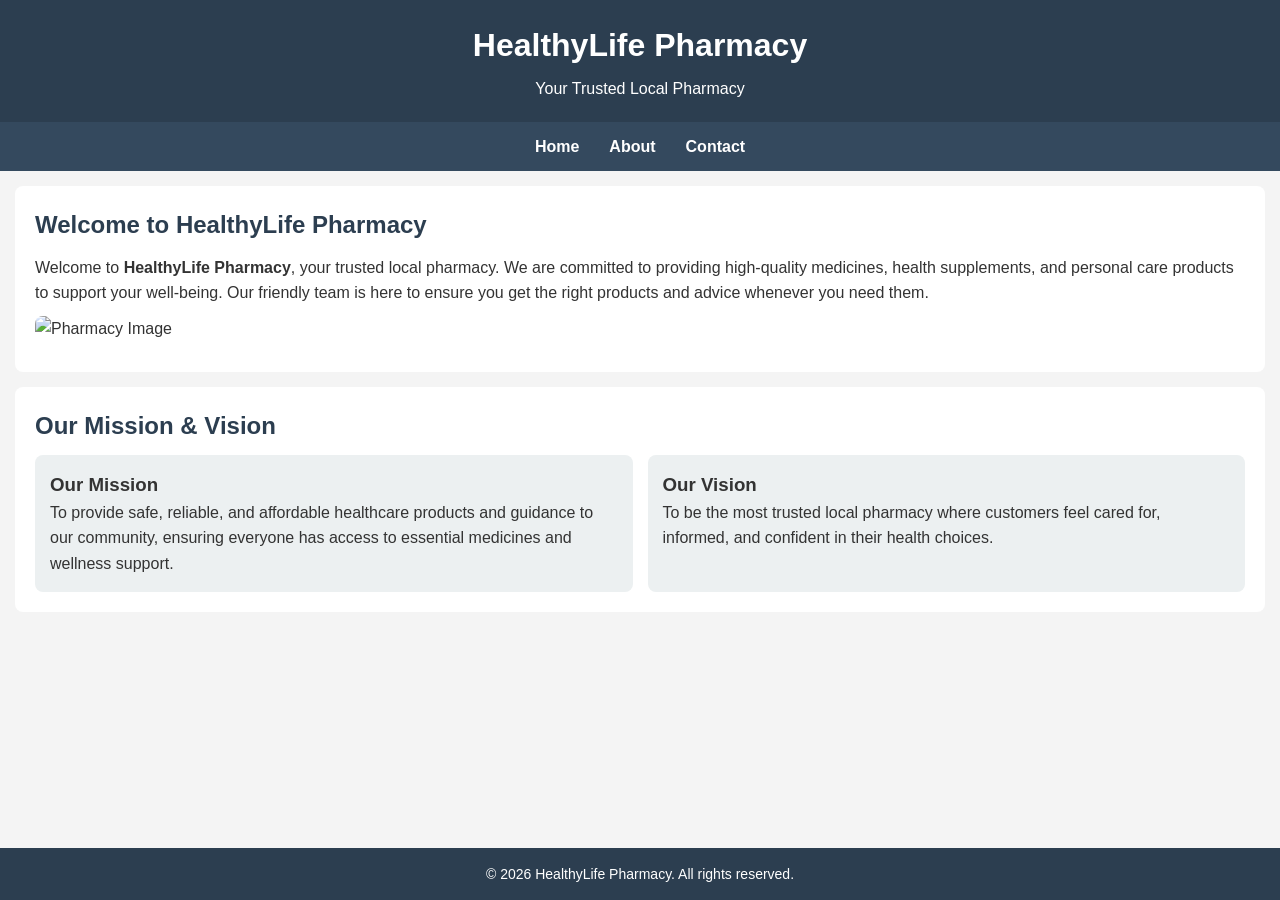
==== index.html @ 2d305cee "Footer at the bottom" ====
<!DOCTYPE html>
<html lang="en">
<head>
<meta charset="UTF-8">
<meta name="viewport" content="width=device-width, initial-scale=1.0">
<title>HealthyLife Pharmacy | Home</title>
<style>
* { box-sizing:border-box; margin:0; padding:0; font-family: Arial, sans-serif; }
body { background:#f4f4f4; color:#333; line-height:1.6; }
header { background:#2c3e50; color:white; padding:20px; text-align:center; }
header h1 { font-size:2em; margin-bottom:5px; }
nav { background:#34495e; text-align:center; display:flex; justify-content:center; }
nav a { color:white; display:inline-block; padding:12px 15px; text-decoration:none; font-weight:bold; }
nav a:hover { background:#1abc9c; border-radius:5px; }
section { background:white; margin:15px; padding:20px; border-radius:8px; }
section img { max-width:100%; border-radius:8px; margin:10px 0; }
h2 { margin-bottom:10px; color:#2c3e50; }
footer { background:#2c3e50; color:white; text-align:center; padding:15px; font-size:14px; margin-top:20px; position:absolute ; bottom:0px; width:100%; }
.grid { display:flex; flex-wrap:wrap; gap:15px; }
.grid div { flex:1; min-width:250px; background:#ecf0f1; padding:15px; border-radius:8px; }
@media(max-width:600px){ nav a { display:block; margin:5px 0; } .grid { flex-direction:column; } }
</style>
</head>
<body>

<header>
<h1>HealthyLife Pharmacy</h1>
<p>Your Trusted Local Pharmacy</p>
</header>

<nav>
<a href="index.html">Home</a>
<a href="about.html">About</a>
<a href="contact.html">Contact</a>
</nav>

<section>
<h2>Welcome to HealthyLife Pharmacy</h2>
<p>Welcome to <strong>HealthyLife Pharmacy</strong>, your trusted local pharmacy. We are committed to providing high-quality medicines, health supplements, and personal care products to support your well-being. Our friendly team is here to ensure you get the right products and advice whenever you need them.</p>
<img src="https://source.unsplash.com/600x300/?pharmacy,medicine" alt="Pharmacy Image">
</section>

<section>
<h2>Our Mission & Vision</h2>
<div class="grid">
<div>
<h3>Our Mission</h3>
<p>To provide safe, reliable, and affordable healthcare products and guidance to our community, ensuring everyone has access to essential medicines and wellness support.</p>
</div>
<div>
<h3>Our Vision</h3>
<p>To be the most trusted local pharmacy where customers feel cared for, informed, and confident in their health choices.</p>
</div>
</div>
</section>

<footer>
&copy; 2026 HealthyLife Pharmacy. All rights reserved.
</footer>

</body>
</html>
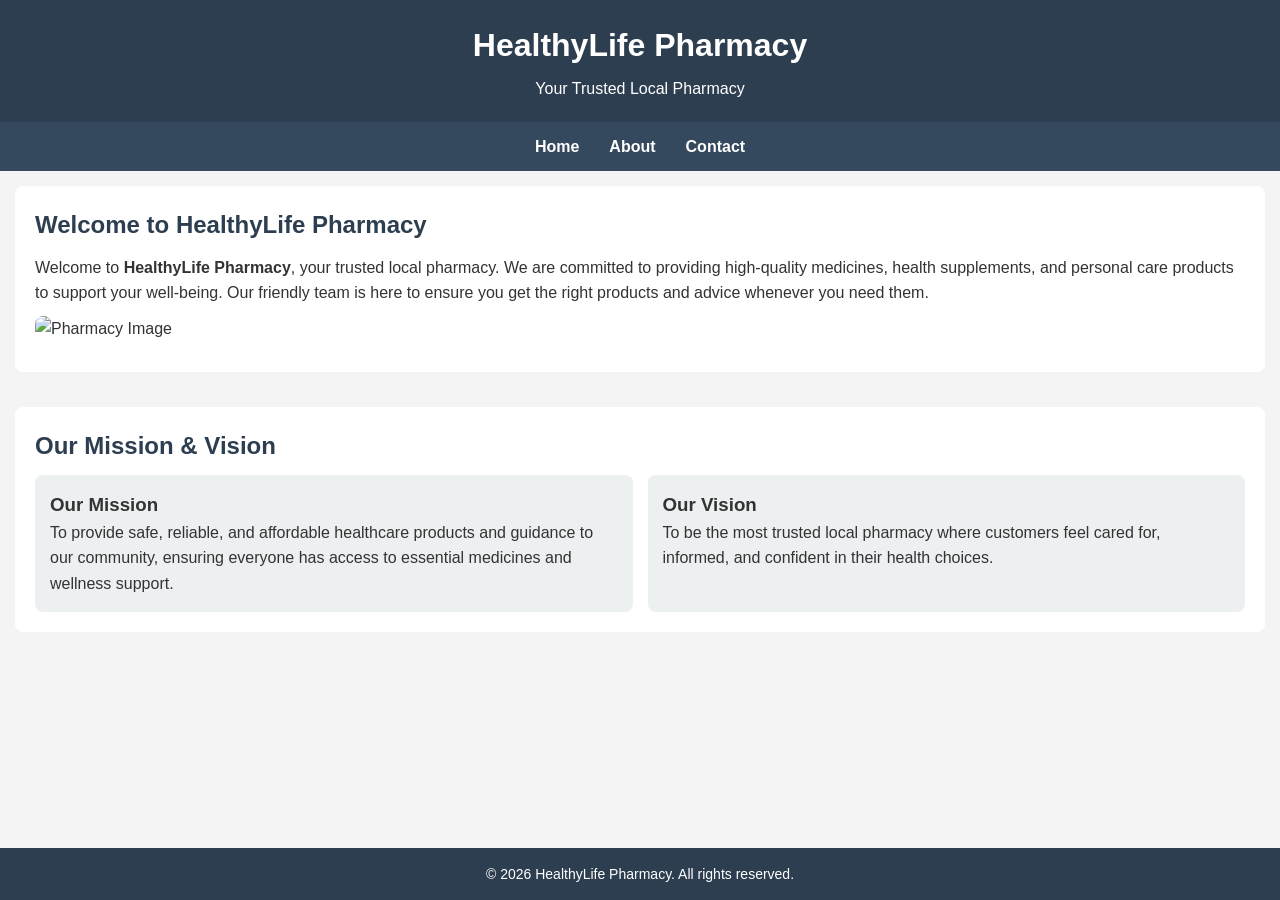
==== commit 2fa282d2: "give margin to section" ====
--- a/index.html
+++ b/index.html
@@ -12,10 +12,10 @@
 nav { background:#34495e; text-align:center; display:flex; justify-content:center; }
 nav a { color:white; display:inline-block; padding:12px 15px; text-decoration:none; font-weight:bold; }
 nav a:hover { background:#1abc9c; border-radius:5px; }
-section { background:white; margin:15px; padding:20px; border-radius:8px; }
-section img { max-width:100%; border-radius:8px; margin:10px 0; }
+section { background:white; margin:15px; padding:20px; border-radius:8px;  margin-bottom: 35px;}
+section img { max-width:100%; border-radius:8px; margin:10px 0;}
 h2 { margin-bottom:10px; color:#2c3e50; }
-footer { background:#2c3e50; color:white; text-align:center; padding:15px; font-size:14px; margin-top:20px; position:absolute ; bottom:0px; width:100%; }
+footer { background:#2c3e50; color:white; text-align:center; padding:15px; font-size:14px; margin-top:20px; position:fixed ; bottom:0px; width:100%; }
 .grid { display:flex; flex-wrap:wrap; gap:15px; }
 .grid div { flex:1; min-width:250px; background:#ecf0f1; padding:15px; border-radius:8px; }
 @media(max-width:600px){ nav a { display:block; margin:5px 0; } .grid { flex-direction:column; } }
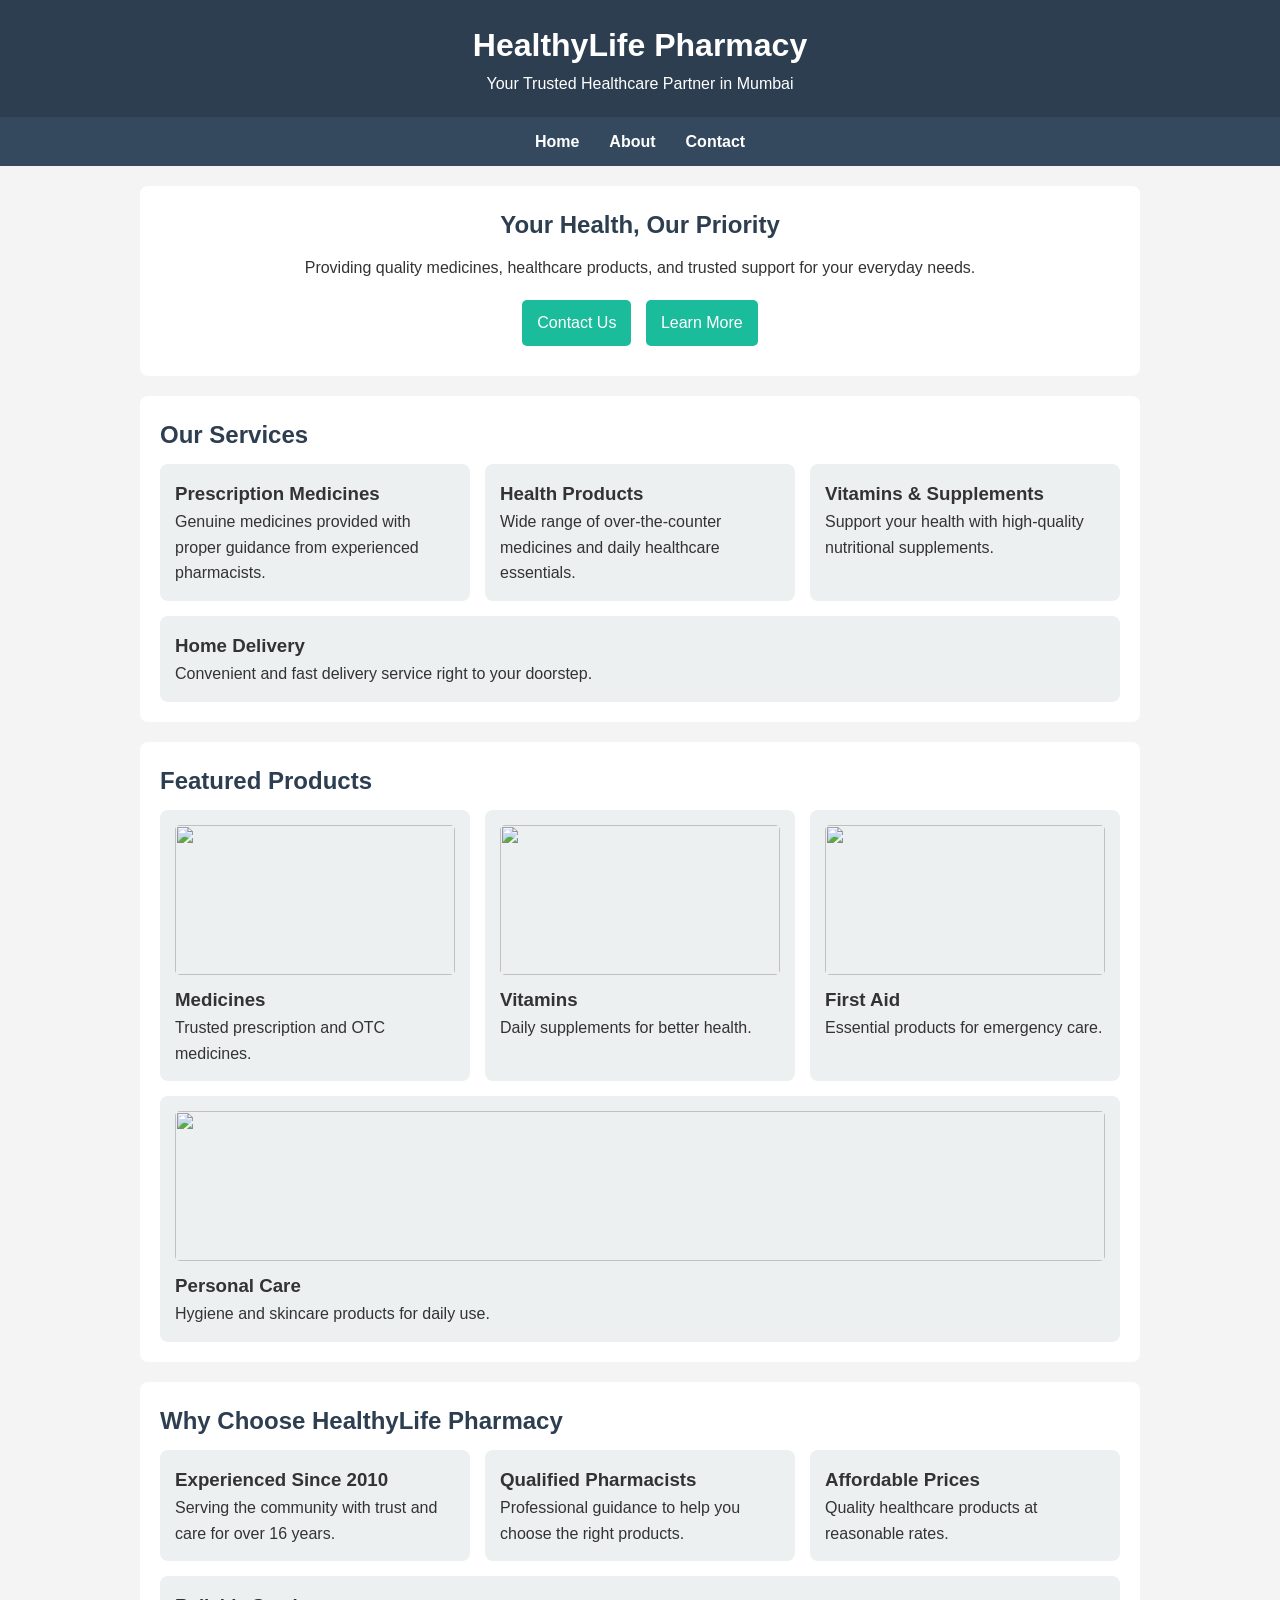
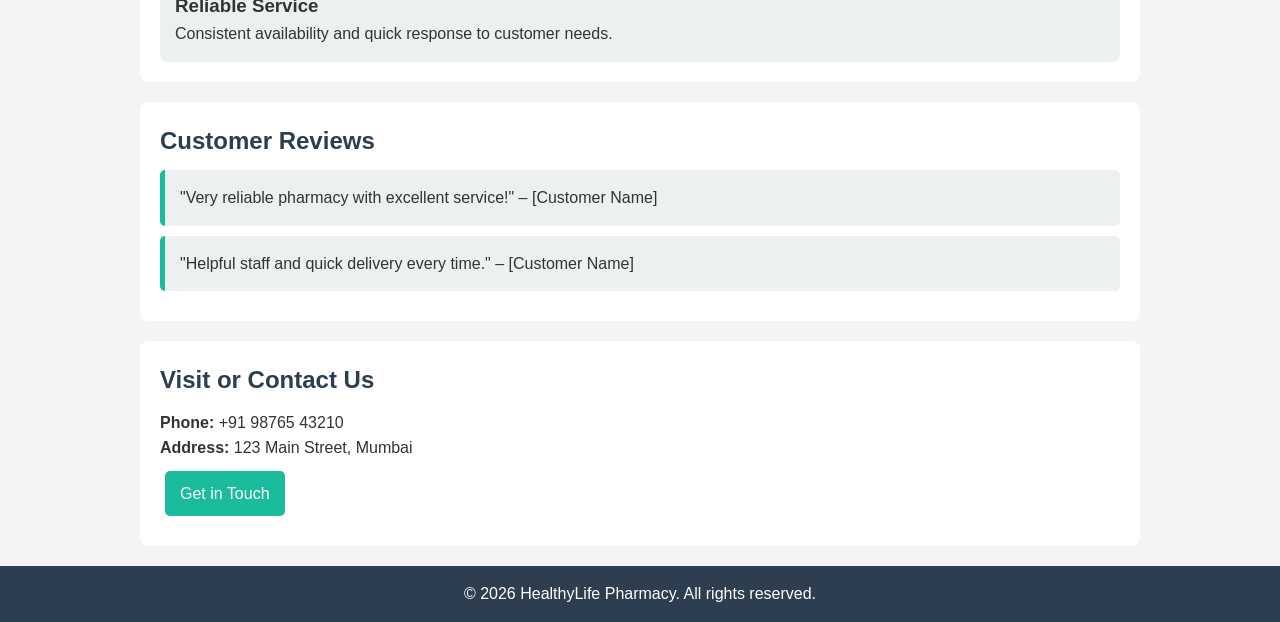
==== commit 8e2d46a6: "New index.html file" ====
--- a/index.html
+++ b/index.html
@@ -3,60 +3,283 @@
 <head>
 <meta charset="UTF-8">
 <meta name="viewport" content="width=device-width, initial-scale=1.0">
+<meta name="google-site-verification" content="FiXq1cYVKQq4aRCxpl2w1KjTUnEbePxssxRvT_PQtb8" />
 <title>HealthyLife Pharmacy | Home</title>
+
 <style>
-* { box-sizing:border-box; margin:0; padding:0; font-family: Arial, sans-serif; }
-body { background:#f4f4f4; color:#333; line-height:1.6; }
-header { background:#2c3e50; color:white; padding:20px; text-align:center; }
-header h1 { font-size:2em; margin-bottom:5px; }
-nav { background:#34495e; text-align:center; display:flex; justify-content:center; }
-nav a { color:white; display:inline-block; padding:12px 15px; text-decoration:none; font-weight:bold; }
-nav a:hover { background:#1abc9c; border-radius:5px; }
-section { background:white; margin:15px; padding:20px; border-radius:8px;  margin-bottom: 35px;}
-section img { max-width:100%; border-radius:8px; margin:10px 0;}
-h2 { margin-bottom:10px; color:#2c3e50; }
-footer { background:#2c3e50; color:white; text-align:center; padding:15px; font-size:14px; margin-top:20px; position:fixed ; bottom:0px; width:100%; }
-.grid { display:flex; flex-wrap:wrap; gap:15px; }
-.grid div { flex:1; min-width:250px; background:#ecf0f1; padding:15px; border-radius:8px; }
-@media(max-width:600px){ nav a { display:block; margin:5px 0; } .grid { flex-direction:column; } }
+
+/* ===== Base ===== */
+* {
+  box-sizing: border-box;
+  margin: 0;
+  padding: 0;
+  font-family: Arial, sans-serif;
+}
+
+body {
+  background: #f4f4f4;
+  color: #333;
+  line-height: 1.6;
+}
+
+/* ===== Layout ===== */
+.container {
+  max-width: 1000px;
+  margin: auto;
+  padding: 0 15px;
+}
+
+.section {
+  background: white;
+  margin: 20px auto;
+  padding: 20px;
+  border-radius: 8px;
+}
+
+/* ===== Header ===== */
+header {
+  background: #2c3e50;
+  color: white;
+  text-align: center;
+  padding: 20px;
+}
+
+/* ===== Nav ===== */
+nav {
+  background: #34495e;
+  display: flex;
+  justify-content: center;
+  flex-wrap: wrap;
+}
+
+nav a {
+  color: white;
+  padding: 12px 15px;
+  text-decoration: none;
+  font-weight: bold;
+}
+
+nav a:hover {
+  background: #1abc9c;
+  border-radius: 5px;
+}
+
+/* ===== Typography ===== */
+h2 {
+  color: #2c3e50;
+  margin-bottom: 10px;
+}
+
+/* ===== Hero ===== */
+.hero {
+  text-align: center;
+}
+
+.hero p {
+  margin: 10px 0;
+}
+
+/* ===== Buttons ===== */
+.btn {
+  display: inline-block;
+  margin: 10px 5px;
+  padding: 10px 15px;
+  background: #1abc9c;
+  color: white;
+  text-decoration: none;
+  border-radius: 5px;
+  transition: 0.3s;
+}
+
+.btn:hover {
+  background: #16a085;
+}
+
+/* ===== Grid ===== */
+.grid {
+  display: flex;
+  flex-wrap: wrap;
+  gap: 15px;
+}
+
+/* ===== Cards ===== */
+.card {
+  background: #ecf0f1;
+  padding: 15px;
+  border-radius: 8px;
+  flex: 1 1 250px;
+  transition: 0.3s;
+}
+
+.card:hover {
+  transform: translateY(-5px);
+}
+
+/* ===== Products ===== */
+.product img {
+  width: 100%;
+  height: 150px;
+  object-fit: cover;
+  border-radius: 5px;
+  margin-bottom: 10px;
+}
+
+/* ===== Testimonials ===== */
+blockquote {
+  background: #ecf0f1;
+  padding: 15px;
+  margin: 10px 0;
+  border-left: 5px solid #1abc9c;
+  border-radius: 5px;
+}
+
+/* ===== Footer ===== */
+footer {
+  background: #2c3e50;
+  color: white;
+  text-align: center;
+  padding: 15px;
+  margin-top: 20px;
+}
+
+/* ===== Responsive ===== */
+@media (max-width: 600px) {
+  nav a {
+    display: block;
+    margin: 5px 0;
+  }
+}
+
 </style>
 </head>
+
 <body>
 
 <header>
-<h1>HealthyLife Pharmacy</h1>
-<p>Your Trusted Local Pharmacy</p>
+  <h1>HealthyLife Pharmacy</h1>
+  <p>Your Trusted Healthcare Partner in Mumbai</p>
 </header>
 
 <nav>
-<a href="index.html">Home</a>
-<a href="about.html">About</a>
-<a href="contact.html">Contact</a>
+  <a href="index.html">Home</a>
+  <a href="about.html">About</a>
+  <a href="contact.html">Contact</a>
 </nav>
 
-<section>
-<h2>Welcome to HealthyLife Pharmacy</h2>
-<p>Welcome to <strong>HealthyLife Pharmacy</strong>, your trusted local pharmacy. We are committed to providing high-quality medicines, health supplements, and personal care products to support your well-being. Our friendly team is here to ensure you get the right products and advice whenever you need them.</p>
-<img src="https://source.unsplash.com/600x300/?pharmacy,medicine" alt="Pharmacy Image">
-</section>
-
-<section>
-<h2>Our Mission & Vision</h2>
-<div class="grid">
-<div>
-<h3>Our Mission</h3>
-<p>To provide safe, reliable, and affordable healthcare products and guidance to our community, ensuring everyone has access to essential medicines and wellness support.</p>
-</div>
-<div>
-<h3>Our Vision</h3>
-<p>To be the most trusted local pharmacy where customers feel cared for, informed, and confident in their health choices.</p>
-</div>
-</div>
+<!-- HERO -->
+<section class="section container hero">
+  <h2>Your Health, Our Priority</h2>
+  <p>Providing quality medicines, healthcare products, and trusted support for your everyday needs.</p>
+  <a href="contact.html" class="btn">Contact Us</a>
+  <a href="about.html" class="btn">Learn More</a>
+</section>
+
+<!-- SERVICES -->
+<section class="section container">
+  <h2>Our Services</h2>
+  <div class="grid">
+
+    <div class="card">
+      <h3>Prescription Medicines</h3>
+      <p>Genuine medicines provided with proper guidance from experienced pharmacists.</p>
+    </div>
+
+    <div class="card">
+      <h3>Health Products</h3>
+      <p>Wide range of over-the-counter medicines and daily healthcare essentials.</p>
+    </div>
+
+    <div class="card">
+      <h3>Vitamins & Supplements</h3>
+      <p>Support your health with high-quality nutritional supplements.</p>
+    </div>
+
+    <div class="card">
+      <h3>Home Delivery</h3>
+      <p>Convenient and fast delivery service right to your doorstep.</p>
+    </div>
+
+  </div>
+</section>
+
+<!-- PRODUCTS -->
+<section class="section container">
+  <h2>Featured Products</h2>
+  <div class="grid">
+
+    <div class="card product">
+      <img src="https://source.unsplash.com/300x200/?medicine" alt="">
+      <h3>Medicines</h3>
+      <p>Trusted prescription and OTC medicines.</p>
+    </div>
+
+    <div class="card product">
+      <img src="https://source.unsplash.com/300x200/?vitamins" alt="">
+      <h3>Vitamins</h3>
+      <p>Daily supplements for better health.</p>
+    </div>
+
+    <div class="card product">
+      <img src="https://source.unsplash.com/300x200/?first-aid" alt="">
+      <h3>First Aid</h3>
+      <p>Essential products for emergency care.</p>
+    </div>
+
+    <div class="card product">
+      <img src="https://source.unsplash.com/300x200/?skincare" alt="">
+      <h3>Personal Care</h3>
+      <p>Hygiene and skincare products for daily use.</p>
+    </div>
+
+  </div>
+</section>
+
+<!-- WHY CHOOSE US -->
+<section class="section container">
+  <h2>Why Choose HealthyLife Pharmacy</h2>
+  <div class="grid">
+
+    <div class="card">
+      <h3>Experienced Since 2010</h3>
+      <p>Serving the community with trust and care for over 16 years.</p>
+    </div>
+
+    <div class="card">
+      <h3>Qualified Pharmacists</h3>
+      <p>Professional guidance to help you choose the right products.</p>
+    </div>
+
+    <div class="card">
+      <h3>Affordable Prices</h3>
+      <p>Quality healthcare products at reasonable rates.</p>
+    </div>
+
+    <div class="card">
+      <h3>Reliable Service</h3>
+      <p>Consistent availability and quick response to customer needs.</p>
+    </div>
+
+  </div>
+</section>
+
+<!-- TESTIMONIALS -->
+<section class="section container">
+  <h2>Customer Reviews</h2>
+  <blockquote>"Very reliable pharmacy with excellent service!" – [Customer Name]</blockquote>
+  <blockquote>"Helpful staff and quick delivery every time." – [Customer Name]</blockquote>
+</section>
+
+<!-- CONTACT PREVIEW -->
+<section class="section container">
+  <h2>Visit or Contact Us</h2>
+  <p><strong>Phone:</strong> +91 98765 43210</p>
+  <p><strong>Address:</strong> 123 Main Street, Mumbai</p>
+  <a href="contact.html" class="btn">Get in Touch</a>
 </section>
 
 <footer>
-&copy; 2026 HealthyLife Pharmacy. All rights reserved.
+  &copy; 2026 HealthyLife Pharmacy. All rights reserved.
 </footer>
 
 </body>
-</html>
+</html>
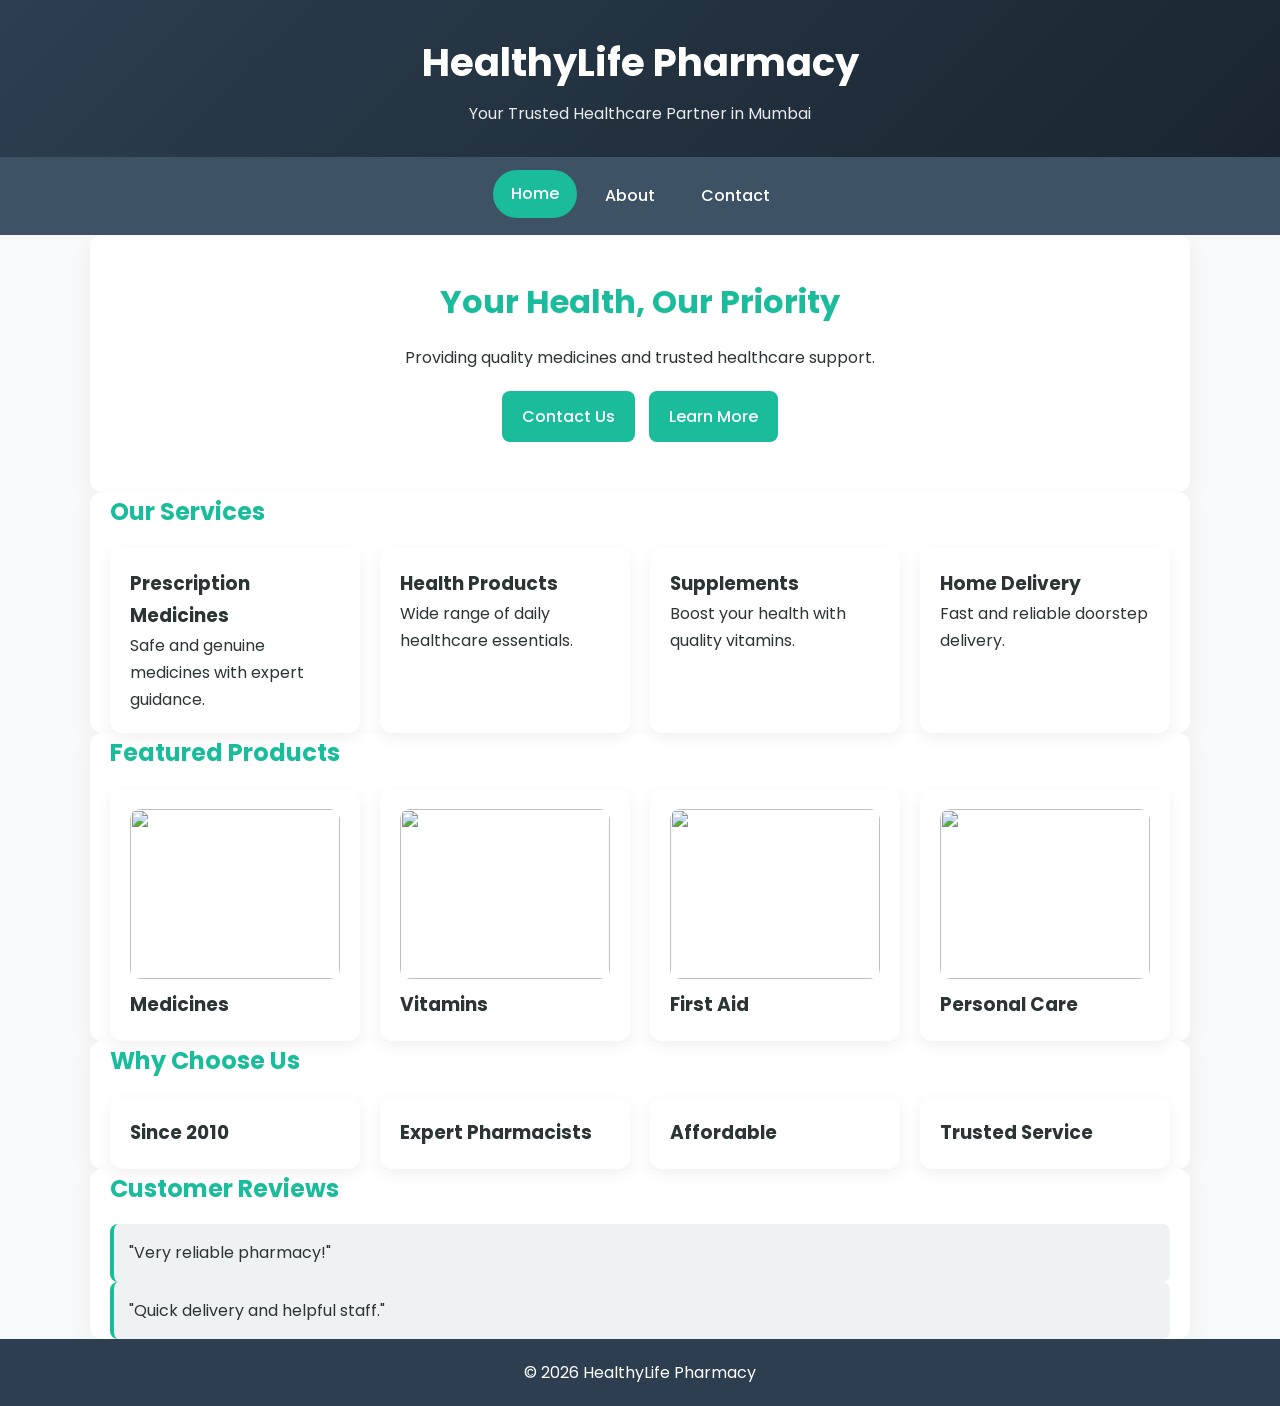
==== commit 1defba00: "Update index.html" ====
--- a/index.html
+++ b/index.html
@@ -3,154 +3,9 @@
 <head>
 <meta charset="UTF-8">
 <meta name="viewport" content="width=device-width, initial-scale=1.0">
-<meta name="google-site-verification" content="FiXq1cYVKQq4aRCxpl2w1KjTUnEbePxssxRvT_PQtb8" />
 <title>HealthyLife Pharmacy | Home</title>
 
-<style>
-
-/* ===== Base ===== */
-* {
-  box-sizing: border-box;
-  margin: 0;
-  padding: 0;
-  font-family: Arial, sans-serif;
-}
-
-body {
-  background: #f4f4f4;
-  color: #333;
-  line-height: 1.6;
-}
-
-/* ===== Layout ===== */
-.container {
-  max-width: 1000px;
-  margin: auto;
-  padding: 0 15px;
-}
-
-.section {
-  background: white;
-  margin: 20px auto;
-  padding: 20px;
-  border-radius: 8px;
-}
-
-/* ===== Header ===== */
-header {
-  background: #2c3e50;
-  color: white;
-  text-align: center;
-  padding: 20px;
-}
-
-/* ===== Nav ===== */
-nav {
-  background: #34495e;
-  display: flex;
-  justify-content: center;
-  flex-wrap: wrap;
-}
-
-nav a {
-  color: white;
-  padding: 12px 15px;
-  text-decoration: none;
-  font-weight: bold;
-}
-
-nav a:hover {
-  background: #1abc9c;
-  border-radius: 5px;
-}
-
-/* ===== Typography ===== */
-h2 {
-  color: #2c3e50;
-  margin-bottom: 10px;
-}
-
-/* ===== Hero ===== */
-.hero {
-  text-align: center;
-}
-
-.hero p {
-  margin: 10px 0;
-}
-
-/* ===== Buttons ===== */
-.btn {
-  display: inline-block;
-  margin: 10px 5px;
-  padding: 10px 15px;
-  background: #1abc9c;
-  color: white;
-  text-decoration: none;
-  border-radius: 5px;
-  transition: 0.3s;
-}
-
-.btn:hover {
-  background: #16a085;
-}
-
-/* ===== Grid ===== */
-.grid {
-  display: flex;
-  flex-wrap: wrap;
-  gap: 15px;
-}
-
-/* ===== Cards ===== */
-.card {
-  background: #ecf0f1;
-  padding: 15px;
-  border-radius: 8px;
-  flex: 1 1 250px;
-  transition: 0.3s;
-}
-
-.card:hover {
-  transform: translateY(-5px);
-}
-
-/* ===== Products ===== */
-.product img {
-  width: 100%;
-  height: 150px;
-  object-fit: cover;
-  border-radius: 5px;
-  margin-bottom: 10px;
-}
-
-/* ===== Testimonials ===== */
-blockquote {
-  background: #ecf0f1;
-  padding: 15px;
-  margin: 10px 0;
-  border-left: 5px solid #1abc9c;
-  border-radius: 5px;
-}
-
-/* ===== Footer ===== */
-footer {
-  background: #2c3e50;
-  color: white;
-  text-align: center;
-  padding: 15px;
-  margin-top: 20px;
-}
-
-/* ===== Responsive ===== */
-@media (max-width: 600px) {
-  nav a {
-    display: block;
-    margin: 5px 0;
-  }
-}
-
-</style>
+<link rel="stylesheet" href="style.css">
 </head>
 
 <body>
@@ -161,124 +16,80 @@
 </header>
 
 <nav>
-  <a href="index.html">Home</a>
+  <a href="index.html" aria-current="page">Home</a>
   <a href="about.html">About</a>
   <a href="contact.html">Contact</a>
 </nav>
 
-<!-- HERO -->
-<section class="section container hero">
+<section class="hero container">
   <h2>Your Health, Our Priority</h2>
-  <p>Providing quality medicines, healthcare products, and trusted support for your everyday needs.</p>
+  <p>Providing quality medicines and trusted healthcare support.</p>
   <a href="contact.html" class="btn">Contact Us</a>
   <a href="about.html" class="btn">Learn More</a>
 </section>
 
-<!-- SERVICES -->
-<section class="section container">
+<section class="container">
   <h2>Our Services</h2>
   <div class="grid">
-
     <div class="card">
       <h3>Prescription Medicines</h3>
-      <p>Genuine medicines provided with proper guidance from experienced pharmacists.</p>
+      <p>Safe and genuine medicines with expert guidance.</p>
     </div>
-
     <div class="card">
       <h3>Health Products</h3>
-      <p>Wide range of over-the-counter medicines and daily healthcare essentials.</p>
+      <p>Wide range of daily healthcare essentials.</p>
     </div>
-
     <div class="card">
-      <h3>Vitamins & Supplements</h3>
-      <p>Support your health with high-quality nutritional supplements.</p>
+      <h3>Supplements</h3>
+      <p>Boost your health with quality vitamins.</p>
     </div>
-
     <div class="card">
       <h3>Home Delivery</h3>
-      <p>Convenient and fast delivery service right to your doorstep.</p>
+      <p>Fast and reliable doorstep delivery.</p>
     </div>
-
   </div>
 </section>
 
-<!-- PRODUCTS -->
-<section class="section container">
+<section class="container">
   <h2>Featured Products</h2>
   <div class="grid">
-
     <div class="card product">
       <img src="https://source.unsplash.com/300x200/?medicine" alt="">
       <h3>Medicines</h3>
-      <p>Trusted prescription and OTC medicines.</p>
     </div>
-
     <div class="card product">
       <img src="https://source.unsplash.com/300x200/?vitamins" alt="">
       <h3>Vitamins</h3>
-      <p>Daily supplements for better health.</p>
     </div>
-
     <div class="card product">
       <img src="https://source.unsplash.com/300x200/?first-aid" alt="">
       <h3>First Aid</h3>
-      <p>Essential products for emergency care.</p>
     </div>
-
     <div class="card product">
       <img src="https://source.unsplash.com/300x200/?skincare" alt="">
       <h3>Personal Care</h3>
-      <p>Hygiene and skincare products for daily use.</p>
     </div>
-
   </div>
 </section>
 
-<!-- WHY CHOOSE US -->
-<section class="section container">
-  <h2>Why Choose HealthyLife Pharmacy</h2>
+<section class="container">
+  <h2>Why Choose Us</h2>
   <div class="grid">
-
-    <div class="card">
-      <h3>Experienced Since 2010</h3>
-      <p>Serving the community with trust and care for over 16 years.</p>
-    </div>
-
-    <div class="card">
-      <h3>Qualified Pharmacists</h3>
-      <p>Professional guidance to help you choose the right products.</p>
-    </div>
-
-    <div class="card">
-      <h3>Affordable Prices</h3>
-      <p>Quality healthcare products at reasonable rates.</p>
-    </div>
-
-    <div class="card">
-      <h3>Reliable Service</h3>
-      <p>Consistent availability and quick response to customer needs.</p>
-    </div>
-
+    <div class="card"><h3>Since 2010</h3></div>
+    <div class="card"><h3>Expert Pharmacists</h3></div>
+    <div class="card"><h3>Affordable</h3></div>
+    <div class="card"><h3>Trusted Service</h3></div>
   </div>
 </section>
 
-<!-- TESTIMONIALS -->
-<section class="section container">
+<section class="container">
   <h2>Customer Reviews</h2>
-  <blockquote>"Very reliable pharmacy with excellent service!" – [Customer Name]</blockquote>
-  <blockquote>"Helpful staff and quick delivery every time." – [Customer Name]</blockquote>
-</section>
-
-<!-- CONTACT PREVIEW -->
-<section class="section container">
-  <h2>Visit or Contact Us</h2>
-  <p><strong>Phone:</strong> +91 98765 43210</p>
-  <p><strong>Address:</strong> 123 Main Street, Mumbai</p>
-  <a href="contact.html" class="btn">Get in Touch</a>
+  <blockquote>"Very reliable pharmacy!"</blockquote>
+  <blockquote>"Quick delivery and helpful staff."</blockquote>
 </section>
 
 <footer>
-  &copy; 2026 HealthyLife Pharmacy. All rights reserved.
+  &copy; 2026 HealthyLife Pharmacy
 </footer>
 
 </body>
--- a/style.css
+++ b/style.css
@@ -0,0 +1,269 @@
+/* ===== GOOGLE FONT ===== */
+@import url('https://fonts.googleapis.com/css2?family=Poppins:wght@300;400;500;600&display=swap');
+
+/* ===== RESET ===== */
+* {
+  margin: 0;
+  padding: 0;
+  box-sizing: border-box;
+}
+
+/* ===== ROOT DESIGN SYSTEM ===== */
+:root {
+  --primary: #2c3e50;
+  --secondary: #34495e;
+  --accent: #1abc9c;
+  --accent-dark: #16a085;
+  --bg: #f7f9fb;
+  --text: #2d3436;
+  --card-bg: #ffffff;
+  --radius: 12px;
+}
+
+/* ===== BODY ===== */
+body {
+  font-family: 'Poppins', sans-serif;
+  background: var(--bg);
+  color: var(--text);
+  line-height: 1.7;
+}
+
+/* ===== CONTAINER ===== */
+.container {
+  max-width: 1100px;
+  margin: auto;
+  padding: 0 20px;
+}
+
+/* ===== HEADER ===== */
+header {
+  background: linear-gradient(135deg, var(--primary), #1a252f);
+  color: white;
+  text-align: center;
+  padding: 30px 15px;
+}
+
+header h1 {
+  font-size: 2.4rem;
+}
+
+header p {
+  opacity: 0.9;
+  margin-top: 5px;
+}
+
+/* ===== NAVBAR (STICKY) ===== */
+nav {
+  position: sticky;
+  top: 0;
+  z-index: 1000;
+  background: rgba(52, 73, 94, 0.95);
+  backdrop-filter: blur(8px);
+  display: flex;
+  justify-content: center;
+  flex-wrap: wrap;
+  padding: 10px;
+}
+
+nav a {
+  color: white;
+  text-decoration: none;
+  padding: 10px 18px;
+  margin: 5px;
+  border-radius: 30px;
+  font-weight: 500;
+  transition: 0.3s;
+}
+
+nav a:hover,
+nav a[aria-current="page"] {
+  background: var(--accent);
+  transform: translateY(-2px);
+}
+
+/* ===== HERO ===== */
+.hero {
+  text-align: center;
+  padding: 40px 20px;
+}
+
+.hero h2 {
+  font-size: 2rem;
+}
+
+.hero p {
+  margin: 10px 0;
+}
+
+/* ===== BUTTON ===== */
+.btn {
+  display: inline-block;
+  margin: 10px 5px;
+  padding: 12px 20px;
+  background: var(--accent);
+  color: white;
+  border-radius: 8px;
+  text-decoration: none;
+  font-weight: 500;
+  transition: 0.3s;
+}
+
+.btn:hover {
+  background: var(--accent-dark);
+  transform: translateY(-3px);
+}
+
+/* ===== SECTION ===== */
+section {
+  background: var(--card-bg);
+  margin: 25px auto;
+  padding: 30px;
+  border-radius: var(--radius);
+  max-width: 1100px;
+  box-shadow: 0 8px 25px rgba(0,0,0,0.05);
+  animation: fadeUp 0.6s ease;
+}
+
+/* ===== HEADINGS ===== */
+h2 {
+  color: var(--accent);
+  margin-bottom: 15px;
+}
+
+/* ===== GRID ===== */
+.grid {
+  display: grid;
+  grid-template-columns: repeat(auto-fit, minmax(250px, 1fr));
+  gap: 20px;
+}
+
+/* ===== CARD ===== */
+.card {
+  background: white;
+  padding: 20px;
+  border-radius: var(--radius);
+  box-shadow: 0 5px 15px rgba(0,0,0,0.06);
+  transition: 0.3s;
+}
+
+.card:hover {
+  transform: translateY(-8px);
+}
+
+/* ===== PRODUCT ===== */
+.product img {
+  width: 100%;
+  height: 170px;
+  object-fit: cover;
+  border-radius: 10px;
+  margin-bottom: 10px;
+}
+
+/* ===== TEAM ===== */
+.team-container {
+  display: grid;
+  grid-template-columns: repeat(auto-fit, minmax(200px, 1fr));
+  gap: 20px;
+}
+
+.team-member {
+  text-align: center;
+  padding: 20px;
+  border-radius: var(--radius);
+  background: white;
+  box-shadow: 0 5px 15px rgba(0,0,0,0.06);
+  transition: 0.3s;
+}
+
+.team-member:hover {
+  transform: translateY(-6px);
+}
+
+.team-member img {
+  width: 100px;
+  height: 100px;
+  border-radius: 50%;
+  object-fit: cover;
+}
+
+/* ===== TESTIMONIAL ===== */
+blockquote {
+  background: #eef2f3;
+  padding: 15px;
+  border-left: 4px solid var(--accent);
+  border-radius: 8px;
+}
+
+/* ===== FORM ===== */
+form {
+  display: flex;
+  flex-direction: column;
+  gap: 15px;
+}
+
+input, textarea {
+  padding: 12px;
+  border-radius: 6px;
+  border: 1px solid #ccc;
+}
+
+input:focus, textarea:focus {
+  outline: none;
+  border-color: var(--accent);
+}
+
+/* ===== SOCIAL ===== */
+.social-links {
+  display: flex;
+  flex-wrap: wrap;
+  gap: 10px;
+}
+
+.social-links a {
+  background: var(--secondary);
+  color: white;
+  padding: 8px 14px;
+  border-radius: 20px;
+  text-decoration: none;
+  transition: 0.3s;
+}
+
+.social-links a:hover {
+  background: var(--accent);
+}
+
+/* ===== FOOTER ===== */
+footer {
+  background: var(--primary);
+  color: white;
+  text-align: center;
+  padding: 20px;
+}
+
+/* ===== ANIMATION ===== */
+@keyframes fadeUp {
+  from {
+    opacity: 0;
+    transform: translateY(20px);
+  }
+  to {
+    opacity: 1;
+    transform: translateY(0);
+  }
+}
+
+/* ===== RESPONSIVE ===== */
+@media (max-width: 768px) {
+  header h1 {
+    font-size: 1.8rem;
+  }
+
+  .hero h2 {
+    font-size: 1.5rem;
+  }
+
+  section {
+    padding: 20px;
+    margin: 15px;
+  }
+}
